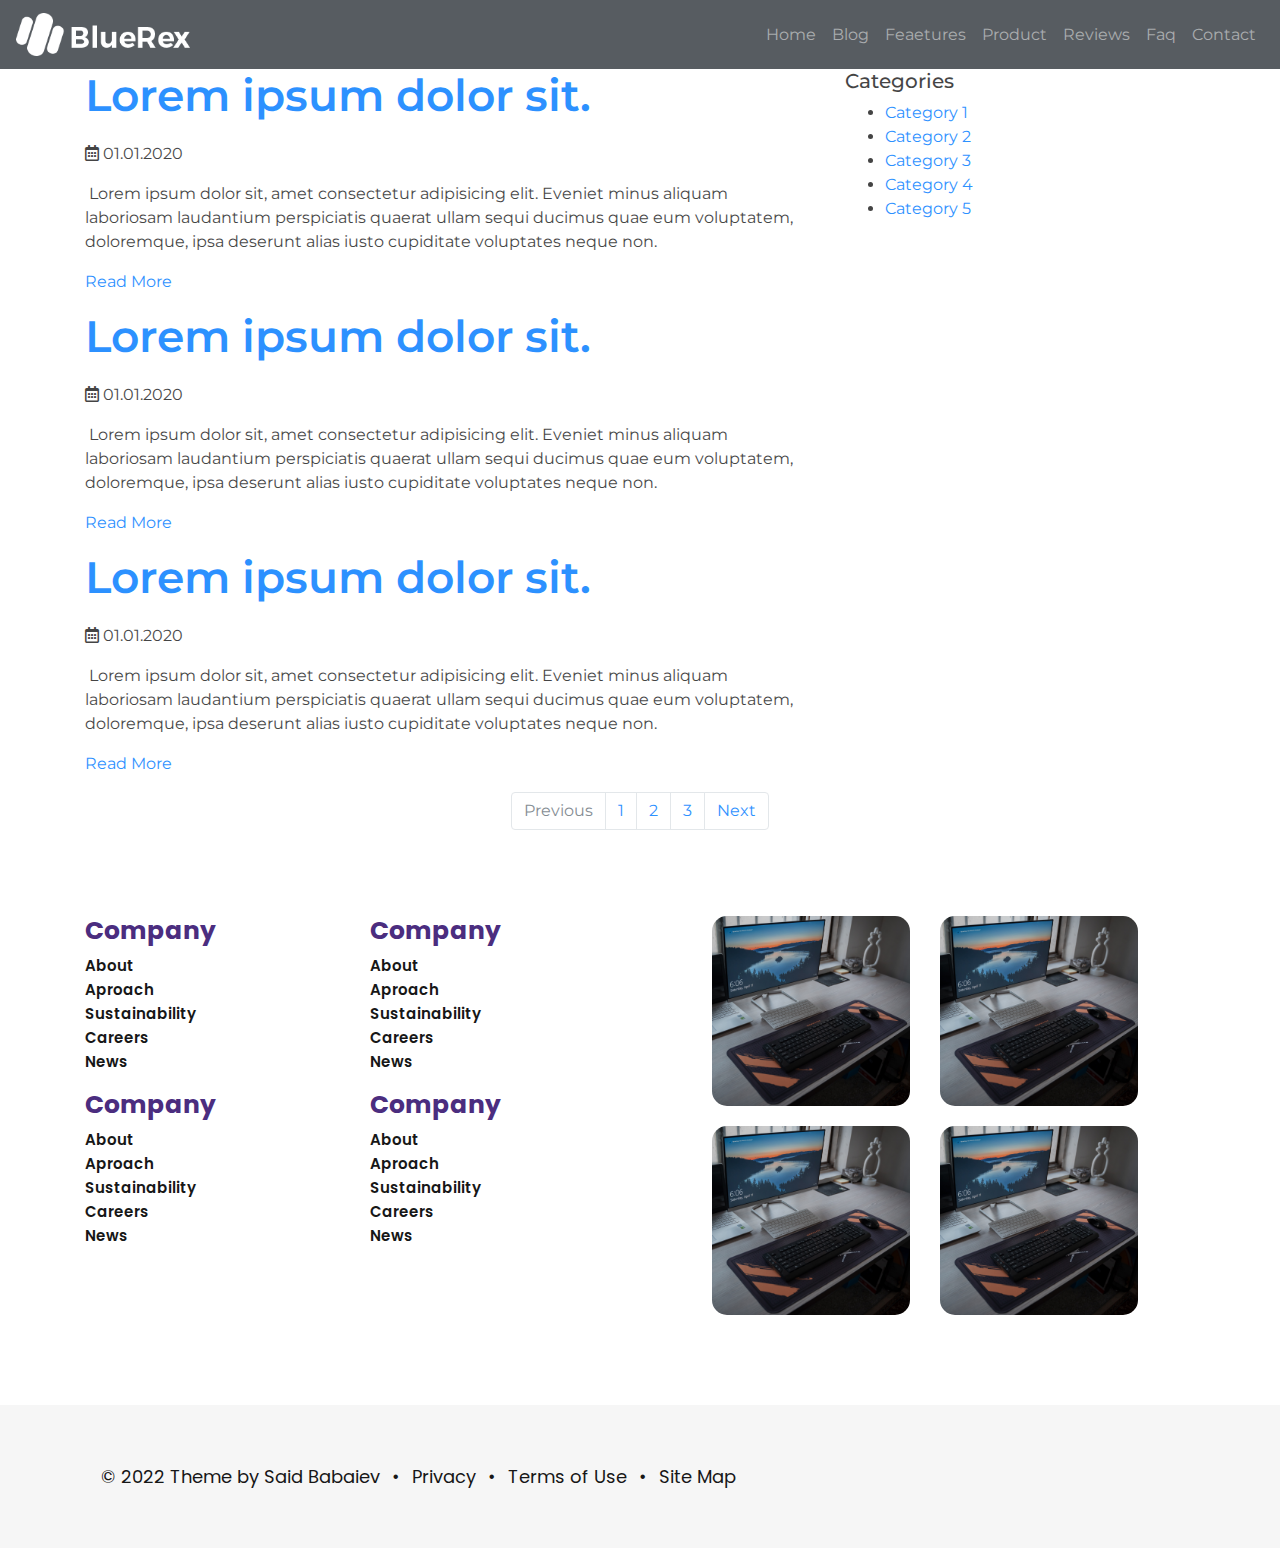
==== blog.html @ 63b3fc33 "Сделал верстку страницы статец" ====
<!doctype html>
<html lang="en">

<head>
    <meta charset="utf-8">
    <meta name="viewport" content="width=device-width, initial-scale=1, shrink-to-fit=no">
    <title>Hello, world!</title>

    <!-- Goggle Fonts -->
    <link href="https://fonts.googleapis.com/css?family=Poppins|Montserrat:300,400,600,700&display=swap&subset=cyrillic"
          rel="stylesheet">
    <!-- Font Awesome -->
    <link rel="stylesheet" href="https://cdnjs.cloudflare.com/ajax/libs/font-awesome/5.13.0/css/all.min.css"/>
    <!-- Bootstrap CSS -->
    <link rel="stylesheet" href="https://stackpath.bootstrapcdn.com/bootstrap/4.3.1/css/bootstrap.min.css"
          integrity="sha384-ggOyR0iXCbMQv3Xipma34MD+dH/1fQ784/j6cY/iJTQUOhcWr7x9JvoRxT2MZw1T" crossorigin="anonymous">
    <!-- Custom styles -->
    <link rel="stylesheet" href="css/baguetteBox.css">
    <link rel="stylesheet" href="css/style.css">

</head>
<body>

<header>
    <nav class="navbar navbar-expand-lg navbar-dark bg-dark">
        <a class="navbar-brand" href="#">
            <img src="img/logo.png" alt="">
        </a>
        <button class="navbar-toggler" type="button" data-toggle="collapse" data-target="#navbarSupportedContent"
                aria-controls="navbarSupportedContent" aria-expanded="false" aria-label="Toggle navigation">
            <i class="fas fa-bars"></i>
        </button>

        <div class="collapse navbar-collapse" id="navbarSupportedContent">
            <ul class="navbar-nav ml-auto">
                <li class="nav-item"><a class="nav-link" href="index.html">Home</a></li>
                <li class="nav-item"><a class="nav-link" href="blog.html">Blog</a></li>
                <li class="nav-item"><a class="nav-link" href="#">Feaetures</a></li>
                <li class="nav-item"><a class="nav-link" href="#">Product</a></li>
                <li class="nav-item"><a class="nav-link" href="#">Reviews</a></li>
                <li class="nav-item"><a class="nav-link" href="#">Faq</a></li>
                <li class="nav-item"><a class="nav-link" href="#">Contact</a></li>
            </ul>
        </div>
    </nav>
</header>
<!-- / header -->


<div class="section-content">
    <div class="container">
        <div class="row">
            <div class="col-md-8">
                <article class="article-preview">
                    <h2><a href="single.html">Lorem ipsum dolor sit.</a></h2>
                    <p><span class="article-date"><i class="far fa-calendar-alt"></i> 01.01.2020</span></p>
                    <p class="article-excerpt">
                        <p><a href="single.html">
                            <img src="https://picsum.photos/seed/picsum/400/300" alt="" class="thumb">
                        </a>Lorem ipsum dolor sit, amet consectetur adipisicing elit. Eveniet minus aliquam laboriosam laudantium perspiciatis quaerat ullam sequi ducimus quae eum voluptatem, doloremque, ipsa deserunt alias iusto cupiditate voluptates neque non.</p>
                        <p><a href="single.html" class="more">Read More</a></p>
                    </p>
                </article>
                <!-- /.article-preview -->

                <article class="article-preview">
                    <h2><a href="single.html">Lorem ipsum dolor sit.</a></h2>
                    <p><span class="article-date"><i class="far fa-calendar-alt"></i> 01.01.2020</span></p>
                    <p class="article-excerpt">
                        <p><a href="single.html">
                            <img src="https://picsum.photos/400/300?grayscale" alt="" class="thumb">
                        </a>Lorem ipsum dolor sit, amet consectetur adipisicing elit. Eveniet minus aliquam laboriosam laudantium perspiciatis quaerat ullam sequi ducimus quae eum voluptatem, doloremque, ipsa deserunt alias iusto cupiditate voluptates neque non.</p>
                        <p><a href="single.html" class="more">Read More</a></p>
                    </p>
                </article>
                <!-- /.article-preview -->

                <article class="article-preview">
                    <h2><a href="single.html">Lorem ipsum dolor sit.</a></h2>
                    <p><span class="article-date"><i class="far fa-calendar-alt"></i> 01.01.2020</span></p>
                    <p class="article-excerpt">
                        <p><a href="single.html">
                            <img src="https://picsum.photos/id/237/400/300" alt="" class="thumb">
                        </a>Lorem ipsum dolor sit, amet consectetur adipisicing elit. Eveniet minus aliquam laboriosam laudantium perspiciatis quaerat ullam sequi ducimus quae eum voluptatem, doloremque, ipsa deserunt alias iusto cupiditate voluptates neque non.</p>
                        <p><a href="single.html" class="more">Read More</a></p>
                    </p>
                </article>
                <!-- /.article-preview -->
            </div>
            <!-- /.col-md-8 -->
            <div class="col-md-4">
                <div class="sidebar-widget widget-categories">
                    <h5>Categories</h5>
                    <ul>
                        <li><a href="#">Category 1</a></li>
                        <li><a href="#">Category 2</a></li>
                        <li><a href="#">Category 3</a></li>
                        <li><a href="#">Category 4</a></li>
                        <li><a href="#">Category 5</a></li>
                    </ul>
                </div>
            </div>
            <!-- /.col-md-4 -->
            
        </div>
        <nav aria-label="Page navigation example">
            <ul class="pagination justify-content-center">
              <li class="page-item disabled">
                <a class="page-link" href="#" tabindex="-1" aria-disabled="true">Previous</a>
              </li>
              <li class="page-item"><a class="page-link" href="#">1</a></li>
              <li class="page-item"><a class="page-link" href="#">2</a></li>
              <li class="page-item"><a class="page-link" href="#">3</a></li>
              <li class="page-item">
                <a class="page-link" href="#">Next</a>
              </li>
            </ul>
          </nav>
    </div>
</div>
<!-- /.section-content -->


<!-- .footer -->
<footer class="footer">
    <div class="container">
        <div class="row">
            <div class="col-md-6">
                <div class="row">
                    <div class="col-6">
                        <h5>Company</h5>
                        <ul>
                            <li><a href="#">About</a></li>
                            <li><a href="#">Aproach</a></li>
                            <li><a href="#">Sustainability</a></li>
                            <li><a href="#">Careers</a></li>
                            <li><a href="#">News</a></li>
                        </ul>
                    </div>
                    <!-- /.col-6 -->
                    <div class="col-6">
                        <h5>Company</h5>
                        <ul>
                            <li><a href="#">About</a></li>
                            <li><a href="#">Aproach</a></li>
                            <li><a href="#">Sustainability</a></li>
                            <li><a href="#">Careers</a></li>
                            <li><a href="#">News</a></li>
                        </ul>
                    </div>
                    <!-- /.col-6 -->
                    <div class="col-6">
                        <h5>Company</h5>
                        <ul>
                            <li><a href="#">About</a></li>
                            <li><a href="#">Aproach</a></li>
                            <li><a href="#">Sustainability</a></li>
                            <li><a href="#">Careers</a></li>
                            <li><a href="#">News</a></li>
                        </ul>
                    </div>
                    <!-- /.col-6 -->
                    <div class="col-6">
                        <h5>Company</h5>
                        <ul>
                            <li><a href="#">About</a></li>
                            <li><a href="#">Aproach</a></li>
                            <li><a href="#">Sustainability</a></li>
                            <li><a href="#">Careers</a></li>
                            <li><a href="#">News</a></li>
                        </ul>
                    </div>
                    <!-- /.col-6 -->
                </div>
            </div>
            <!-- /.col-md-6 -->
            
            <div class="col-md-6 footer-images">
                <div class="row justify-content-center">
                    <div class="col-6">
                        <img src="img/footer-image.jpg" alt="">
                    </div>
                    <div class="col-6">
                        <img src="img/footer-image.jpg" alt="">
                    </div>
                    <div class="col-6">
                        <img src="img/footer-image.jpg" alt="">
                    </div>
                    <div class="col-6">
                        <img src="img/footer-image.jpg" alt="">
                    </div>
                </div>
            </div>
            <!-- /.col-md-6 -->
        </div>
    </div>
</footer>
<!-- /.footer -->

<!-- .copyright -->
<div class="copyright">
    <div class="container">
        <div class="row">
            <div class="col-md-12">
                <ul class="nav">
                    <li class="nav-item">
                        <span class="nav-link">&copy; 2022 Theme by Said Babaiev</span>
                    </li>
                    <li class="nav-item"><a href="#" class="nav-link">Privacy</a></li>
                    <li class="nav-item"><a href="#" class="nav-link">Terms of Use</a></li>
                    <li class="nav-item"><a href="#" class="nav-link">Site Map</a></li>
                </ul>
            </div>
        </div>
    </div>
</div>
<!-- /.copyright -->

<button class="scroll_to_top"><i class="fas fa-angle-up"></i></button>

<div class="preloader d-flex justify-content-center align-items-center">
    <div class="spinner-grow text-danger" style="width: 5rem; height: 5rem;" role="status">
        <span class="sr-only ">Loading...</span>
      </div>
</div>


<!-- jQuery first, then Popper.js, then Bootstrap JS -->
<script src="https://code.jquery.com/jquery-3.5.1.min.js" 
    integrity="sha256-9/aliU8dGd2tb6OSsuzixeV4y/faTqgFtohetphbbj0=" 
    crossorigin="anonymous"></script>
<script src="https://cdnjs.cloudflare.com/ajax/libs/popper.js/1.14.7/umd/popper.min.js"
        integrity="sha384-UO2eT0CpHqdSJQ6hJty5KVphtPhzWj9WO1clHTMGa3JDZwrnQq4sF86dIHNDz0W1"
        crossorigin="anonymous"></script>
<script src="https://stackpath.bootstrapcdn.com/bootstrap/4.3.1/js/bootstrap.min.js"
        integrity="sha384-JjSmVgyd0p3pXB1rRibZUAYoIIy6OrQ6VrjIEaFf/nJGzIxFDsf4x0xIM+B07jRM"
        crossorigin="anonymous"></script>
<script src="js/baguetteBox.js"></script>
<script src="js/main.js"></script>
<script src="https://www.youtube.com/iframe_api"></script>
</body>
</html>
---- css/baguetteBox.css ----
/*!
 * baguetteBox.js
 * @author  feimosi
 * @version 1.11.1
 * @url https://github.com/feimosi/baguetteBox.js
 */
 #baguetteBox-overlay {
    display: none;
    opacity: 0;
    position: fixed;
    overflow: hidden;
    top: 0;
    left: 0;
    width: 100%;
    height: 100%;
    z-index: 1000000;
    background-color: #222;
    background-color: rgba(0, 0, 0, 0.8);
    -webkit-transition: opacity .5s ease;
    transition: opacity .5s ease; }
    #baguetteBox-overlay.visible {
      opacity: 1; }
    #baguetteBox-overlay .full-image {
      display: inline-block;
      position: relative;
      width: 100%;
      height: 100%;
      text-align: center; }
      #baguetteBox-overlay .full-image figure {
        display: inline;
        margin: 0;
        height: 100%; }
      #baguetteBox-overlay .full-image img {
        display: inline-block;
        width: auto;
        height: auto;
        max-height: 100%;
        max-width: 100%;
        vertical-align: middle;
        -webkit-box-shadow: 0 0 8px rgba(0, 0, 0, 0.6);
           -moz-box-shadow: 0 0 8px rgba(0, 0, 0, 0.6);
                box-shadow: 0 0 8px rgba(0, 0, 0, 0.6); }
      #baguetteBox-overlay .full-image figcaption {
        display: block;
        position: absolute;
        bottom: 0;
        width: 100%;
        text-align: center;
        line-height: 1.8;
        white-space: normal;
        color: #ccc;
        background-color: #000;
        background-color: rgba(0, 0, 0, 0.6);
        font-family: sans-serif; }
      #baguetteBox-overlay .full-image:before {
        content: "";
        display: inline-block;
        height: 50%;
        width: 1px;
        margin-right: -1px; }
  
  #baguetteBox-slider {
    position: absolute;
    left: 0;
    top: 0;
    height: 100%;
    width: 100%;
    white-space: nowrap;
    -webkit-transition: left .4s ease, -webkit-transform .4s ease;
    transition: left .4s ease, -webkit-transform .4s ease;
    transition: left .4s ease, transform .4s ease;
    transition: left .4s ease, transform .4s ease, -webkit-transform .4s ease, -moz-transform .4s ease; }
    #baguetteBox-slider.bounce-from-right {
      -webkit-animation: bounceFromRight .4s ease-out;
              animation: bounceFromRight .4s ease-out; }
    #baguetteBox-slider.bounce-from-left {
      -webkit-animation: bounceFromLeft .4s ease-out;
              animation: bounceFromLeft .4s ease-out; }
  
  @-webkit-keyframes bounceFromRight {
    0% {
      margin-left: 0; }
    50% {
      margin-left: -30px; }
    100% {
      margin-left: 0; } }
  
  @keyframes bounceFromRight {
    0% {
      margin-left: 0; }
    50% {
      margin-left: -30px; }
    100% {
      margin-left: 0; } }
  
  @-webkit-keyframes bounceFromLeft {
    0% {
      margin-left: 0; }
    50% {
      margin-left: 30px; }
    100% {
      margin-left: 0; } }
  
  @keyframes bounceFromLeft {
    0% {
      margin-left: 0; }
    50% {
      margin-left: 30px; }
    100% {
      margin-left: 0; } }
  
  .baguetteBox-button#next-button, .baguetteBox-button#previous-button {
    top: 50%;
    top: calc(50% - 30px);
    width: 44px;
    height: 60px; }
  
  .baguetteBox-button {
    position: absolute;
    cursor: pointer;
    outline: none;
    padding: 0;
    margin: 0;
    border: 0;
    -moz-border-radius: 15%;
         border-radius: 15%;
    background-color: #323232;
    background-color: rgba(50, 50, 50, 0.5);
    color: #ddd;
    font: 1.6em sans-serif;
    -webkit-transition: background-color .4s ease;
    transition: background-color .4s ease; }
    .baguetteBox-button:focus, .baguetteBox-button:hover {
      background-color: rgba(50, 50, 50, 0.9); }
    .baguetteBox-button#next-button {
      right: 2%; }
    .baguetteBox-button#previous-button {
      left: 2%; }
    .baguetteBox-button#close-button {
      top: 20px;
      right: 2%;
      right: calc(2% + 6px);
      width: 30px;
      height: 30px; }
    .baguetteBox-button svg {
      position: absolute;
      left: 0;
      top: 0; }
  
  /*
      Preloader
      Borrowed from http://tobiasahlin.com/spinkit/
  */
  .baguetteBox-spinner {
    width: 40px;
    height: 40px;
    display: inline-block;
    position: absolute;
    top: 50%;
    left: 50%;
    margin-top: -20px;
    margin-left: -20px; }
  
  .baguetteBox-double-bounce1,
  .baguetteBox-double-bounce2 {
    width: 100%;
    height: 100%;
    -moz-border-radius: 50%;
         border-radius: 50%;
    background-color: #fff;
    opacity: .6;
    position: absolute;
    top: 0;
    left: 0;
    -webkit-animation: bounce 2s infinite ease-in-out;
            animation: bounce 2s infinite ease-in-out; }
  
  .baguetteBox-double-bounce2 {
    -webkit-animation-delay: -1s;
            animation-delay: -1s; }
  
  @-webkit-keyframes bounce {
    0%, 100% {
      -webkit-transform: scale(0);
              transform: scale(0); }
    50% {
      -webkit-transform: scale(1);
              transform: scale(1); } }
  
  @keyframes bounce {
    0%, 100% {
      -webkit-transform: scale(0);
         -moz-transform: scale(0);
              transform: scale(0); }
    50% {
      -webkit-transform: scale(1);
         -moz-transform: scale(1);
              transform: scale(1); } }
---- css/style.css ----
body {
    font-family: 'Montserrat', sans-serif;
    min-width: 320px;
    color: #1d1d1d;
}

img {
    max-width: 100%;
    height: auto;
}

.section {
    padding: 100px 0;
}

h2 {
    font-weight: 600;
    font-size: 44px;
    margin-bottom: 20px;
}

h3 {
    font-style: italic;
    font-size: 42px;
    font-family: 'Palatino Linotype', 'Book Antiqua', Palatino, serif;
}

h4 {
    font-size: 25px;
}

.btn {
    color: #fff;
    text-transform: uppercase;
    font-size: 17px;
    font-weight: bold;
}


/* =============================== header =============================== */

.main-header {
    background: url(../img/header.jpg) center no-repeat;
    background-size: cover;
    height: 100vh;
    min-height: 700px;
    position: relative;
}

.main-header .navbar-toggler {
    color: #fff;
}

.main-header ul li a {
    color: #fff;
    font-size: 17px;
}

.main-header ul li a::after {
    content: '';
    display: block;
    width: 100%;
    background-color: #fff;
    height: 1px;
    transform: scale(0);
    -webkit-transform: scale(0);
    -moz-transform: scale(0);
    -ms-transform: scale(0);
    -o-transform: scale(0);
    transition: all .3s;
    -webkit-transition: all .3s;
    -moz-transition: all .3s;
    -ms-transition: all .3s;
    -o-transition: all .3s;
}

.main-header ul li a:hover::after {
    transform: scale(1);
    -webkit-transform: scale(1);
    -moz-transform: scale(1);
    -ms-transform: scale(1);
    -o-transform: scale(1);
    transition: all .3s;
    -webkit-transition: all .3s;
    -moz-transition: all .3s;
    -ms-transition: all .3s;
    -o-transition: all .3s;
}

.main-header-text {
    position: absolute;
    top: 25%;
    left: 5%;
    max-width: 600px;
    color: #fff;
    padding: 20px;
}

.main-header-buttons {
    padding-left: 30px;
    margin-top: 70px;
}

.main-header-buttons .btn {
    height: 60px;
    padding-left: 40px;
    padding-right: 40px;
    margin-right: 20px;
    opacity: .8;
    box-shadow: 1px 4px 16px rgba(1, 2, 2, 0.35);
    transition: all .5s;
    -webkit-transition: all .5s;
    -moz-transition: all .5s;
    -ms-transition: all .5s;
    -o-transition: all .5s;
}

.main-header-buttons .btn:hover {
    color: #fff;
    opacity: 1;
}

.btn-pink {
    background: #f42267;
}

.btn-violet {
    background: #5f3fb8;
}

#navbarSupportedContent li.nav-item {
    width: 30%;
    text-align: center;
    margin: 0 auto;
}


/* =============================== header end =============================== */


/* =============================== about =============================== */

.section {
    padding: 70px 0;
}

.section-tabs h2,
.section-tabs h3 {
    color: #484848;
}

.section-tabs .nav-link {
    color: #484848;
    font-size: 13px;
    font-weight: 600;
    text-transform: uppercase;
}

.section-tabs .nav-pills .nav-link.active,
.nav-pills .show>.nav-link {
    background-color: #f42267;
    color: #fff;
    border-radius: 23px;
    -webkit-border-radius: 23px;
    -moz-border-radius: 23px;
    -ms-border-radius: 23px;
    -o-border-radius: 23px;
    padding: 10px 17px;
    box-shadow: 1px 4px 16px rgba(1, 2, 2, 0.35);
}

.section-tabs .tab-content {
    margin-top: 30px;
}

.section-tabs .tab-content {
    color: #1d1d1d;
    font-size: 14px;
}

.btn-shadow {
    color: #fff;
    box-shadow: 0 8px 0 #ff5990;
    border-radius: 10px;
    font-size: 15px;
    padding: 10px 20px;
    margin-top: 25px;
    transition: all 0.5;
    -webkit-transition: all 0.5;
    -moz-transition: all 0.5;
    -ms-transition: all 0.5;
    -o-transition: all 0.5;
}

.btn-shadow:hover {
    color: #fff;
    transition: all 0.5;
    -webkit-transition: all 0.5;
    -moz-transition: all 0.5;
    -ms-transition: all 0.5;
    -o-transition: all 0.5;
    box-shadow: 0 4px 0 #ff5990;
}


/* =============================== section about end =============================== */


/* =============================== section progress =============================== */

.section-progress {
    padding: 0;
    min-height: 300px;
    background: #4b2d7f;
    color: #fff;
}

.section-progress .progress-item:hover {
    background-color: #281d3c;
}

.section-progress .progress-item {
    padding-left: 5%;
    padding-right: 5%;
    padding-top: 80px;
    padding-bottom: 80px;
    transition: 0.5s;
    -webkit-transition: 0.5s;
    -moz-transition: 0.5s;
    -ms-transition: 0.5s;
    -o-transition: 0.5s;
}

.section-progress .progress-item .num {
    margin-top: 20px;
    font-size: 50px;
    font-weight: bold;
}

.section-progress .progress-item h4 {
    font-size: 21px;
    font-weight: 600;
}

.section-progress .progress-item span {
    font-size: 25px;
}

.section-progress .progress-item p {
    margin-top: 30px;
    font-size: 15px;
    color: #d9d9d9;
}


/* =============================== section progress end =============================== */


/* =============================== section lets =============================== */

.section-lets {
    background: url(../img/2-layers.png) center no-repeat;
    background-size: cover;
    color: #fff;
}

/* =============================== section lets end =============================== */



/* =============================== section design =============================== */
.section-design h4 {
    margin-top: 15px;
    font-size: 25px;
    font-weight: 600;
    color: #484848;
}
.section-design p {
    color: #1d1d1d;
    font-size: 18px;
    font-weight: 500;
}
.section-design .carts p {
    font-size: 14px;
}
.section-design .embed-responsive {
    position: relative;
    border-radius: 5px;
    -webkit-border-radius: 5px;
    -moz-border-radius: 5px;
    -ms-border-radius: 5px;
    -o-border-radius: 5px;
    max-width: 560px;
    height: 460px;
    margin-left: 30px;
}
.section-design #videoPlayBtn {
    width: 100%;
    height: 100%;
    z-index: 1000;
    position: absolute;
    top: 0;
    cursor: pointer;
    background: url(../img/play.png) center no-repeat;
}

/* =============================== section design end =============================== */



/* =============================== section design =============================== */
.section-work {
    background-color: #f6f6f6;
    padding-top: 70px;
    padding-bottom: 50px;
}

.section-work .gallery .gallery-item {
    margin-bottom: 20px;
}

.section-work .gallery .gallery-item img{
    height: 100%;
    object-fit: cover;
    transition: all 0.5s;
    -webkit-transition: all 0.5s;
    -moz-transition: all 0.5s;
    -ms-transition: all 0.5s;
    -o-transition: all 0.5s;
}

.section-work .gallery .gallery-item img:hover{
    box-shadow: 0 14px 30px -15px rgba(0, 0, 0, 0.75);
}


ul#myTab-gallery {
    display: flex;
    justify-content: center;
    margin-bottom: 40px;
}

.section-work .our-work-btn {
    text-align: center;
    padding-top: 10px;
}
/* =============================== section design end =============================== */


/* =============================== section review =============================== */

.section-reviews {
    background: linear-gradient(rgba(249, 249, 249, 0.6), rgba(83, 82, 82, 0.6)), url(../img/review-bg3.jpg) center no-repeat;
    background-size: cover;
    padding-top: 70px;
    padding-bottom: 90px;
    text-align: center;
}

.section-reviews .carousel-item img {
    border-radius: 50%;
    width: 360px;
    height: 360px;
    object-fit: cover;
    -webkit-border-radius: 50%;
    -moz-border-radius: 50%;
    -ms-border-radius: 50%;
    -o-border-radius: 50%;
}

.section-reviews .carousel-caption {
    background: #0000002e;
    border-radius: 5px;
    height: 320px;
}

.section-reviews .carousel-indicators {
    position: absolute;
    right: 0;
    bottom: -60px;
}

.section-reviews footer.blockquote-footer {
    color: #fff;
}

/* =============================== section reviews end =============================== */

.btn-violet {
    font-weight: normal;
}.btn-violet:hover {
    color: #ffffff;
    background: #865bd2;
    text-decoration: none;
}

/* =============================== section form =============================== */
section.section-form {
    padding-top: 70px;
    padding-bottom: 70px;
    background: rgb(200,14,75);
    background: linear-gradient(36deg, rgba(200,14,75,1) 0%, rgba(244,34,103,1) 58%, rgba(255,255,255,1) 100%);
    color: #fff;
}

section.section-form h2 {
    margin: 0;
}
section.section-form h5 {
    font-size: 27px;
    font-style: italic;
    margin-bottom: 20px;
}
section.section-form form {
    margin-top: 40px;
}
section.section-form .form-control {
    background-color: rgba(255, 255, 255, 0.35);
    color: #fff;
    border: none;
}
section.section-form .form-control::placeholder {
    color: #fff;
}

section.section-form  .form-control:focus {
    box-shadow: 0 0 0 0.2rem rgba(255, 0, 82, 0.55);
}
/* =============================== section form end =============================== */


/* =============================== footer =============================== */
.footer {
    padding: 70px 0;
    font-family: 'Poppins', sans-serif;
}
.footer h5 {
    font-size: 25px;
    color: #4b2d7f;
    font-weight: 700;
}
.footer ul {
    list-style: none;
    padding-left: 0;
}
.footer ul li a {
    font-size: 15px;
    font-weight: 600;
    color: #171717;
}
.footer-images img {
    margin-bottom: 20px;
    border-radius: 15px;
    -webkit-border-radius: 15px;
    -moz-border-radius: 15px;
    -ms-border-radius: 15px;
    -o-border-radius: 15px;
}

.footer-images .col-6 { 
    max-width: 40%;
}

.copyright {
    background-color: #f6f6f6;
    padding: 50px 0;
    font-family: 'Poppins', sans-serif;
}
.copyright a,
.copyright span {
    color: #171717;
    font-size: 18px;
    position: relative;
}
.copyright a:hover {
    text-decoration: underline;
}
.copyright li:not(:last-child) a::after,
.copyright li:not(:last-child) span::after {
    content: '\2022';
    position: absolute;
    right: -3px;
}

.scroll_to_top {
    display: none;
    position: fixed;
    bottom: 60px;
    right: 50px;
    border-radius: 5px;
    -webkit-border-radius: 5px;
    -moz-border-radius: 5px;
    -ms-border-radius: 5px;
    -o-border-radius: 5px;
    font-size: 30px;
    height: 50px;
    width: 50px;
    z-index: 1001;
    color: #fff;
    transition: all .5s;
    -webkit-transition: all .5s;
    -moz-transition: all .5s;
    -ms-transition: all .5s;
    -o-transition: all .5s;
    background-color: #da1757;
    cursor: pointer;
    outline: none;
    border: none;
}

/* =============================== footer end =============================== */

.navbar-brand img {
    max-width: 70%;
}

.preloader {
    position: fixed;
    top: 0;
    left: 0;
    right: 0;
    bottom: 0;
    z-index: 9999;
    background-color: #fefefe;
}


/* =============================== section content =============================== */

/* =============================== end section content =============================== */


/* Large Devices, Wide Screens */

@media only screen and (max-width: 1200px) {}


/* Medium Devices, Desktops */

@media only screen and (max-width: 992px) {
    .section-design .embed-responsive { 
        margin-left: auto;
        margin-right: auto;
    }
    .main-header-text {
        background-color: rgba(0, 0, 0, .3);
    }
    .section {
        padding: 40px 0;
    }
    .section-progress {
        padding: 0;
    }

    .section-reviews .carousel-caption {
        padding: 8px;
        padding-top: 70px;
    }
    .section-reviews .carousel-caption h3 {
        font-size: 34px;
    }
    .section-reviews .carousel-caption p {
        font-size: 18px;
    }
    .section-reviews .carousel-item img {
        width: 280px;
        height: 280px;
    }
}

@media only screen and (max-width: 991px) {
    .main-header .navbar-nav {
        background: linear-gradient(45deg, rgba(213, 24, 44, 1) 0%, rgba(43, 30, 86, 1) 100%);
        position: relative;
        z-index: 999;
        padding: 0 15px;
    }
}


/* Small Devices, Tablets */

@media only screen and (max-width: 768px) {
    .main-header-text {
        left: 0;
        margin: 0 20px;
        max-width: 100%;
    }
    h2 {
        font-size: 32px;
    }
    h3 {
        font-size: 30px;
    }
    .navbar-brand {
        width: 50%;
    }
    .navbar-brand img {
        max-width: 60%;
    }
    .section-progress .progress-item {
        padding-left: 3%;
        padding-right: 3%;
        padding-top: 40px;
        padding-bottom: 40px;
    }
    .section-progress .progress-item h4 {
        font-size: 18px;
    }
    .section-progress .progress-item span {
        font-size: 22px;
    }
    .section-progress .progress-item .num {
        font-size: 38px;
    }
    .section-reviews .carousel-item img {
        width: 220px;
        height: 220px;
    }
    .section-reviews .carousel-caption {
        padding: 20px;
        top: 0;
    }
    section.section-form h5 {
        font-size: 20px;
    }
}

@media only screen and (max-width: 600px) {
    .main-header-text {
        top: 90px;
    }
    .main-header-buttons {
        padding-left: 0;
    }
    .main-header-buttons .btn {
        display: block;
        width: 100%;
        margin-bottom: 15px;
    }
    .section h3 {
        font-size: 23px;
    }
    .section h2 {
        font-size: 24px;
    }
    .footer-images {
        margin-top: 30px;
    }
    .copyright {
        padding: 30px 0;
    }
    .copyright li a::after, .copyright li span::after {
        content: '' !important;
    }
    .copyright ul {
        text-align: center;
    }
    .copyright li {
        width: 100%;
    }

    .scroll_to_top {
        bottom: 40px;
        right: 20px;
}


/* Extra Small Devices, Phones */

@media only screen and (max-width: 480px) {}

@media only screen and (max-width: 380px) {
    .main-header .navbar-brand {
        font-size: 30px;
    }
    .section-tabs .nav-pills .nav-item {
        width: 100%;
    }
}
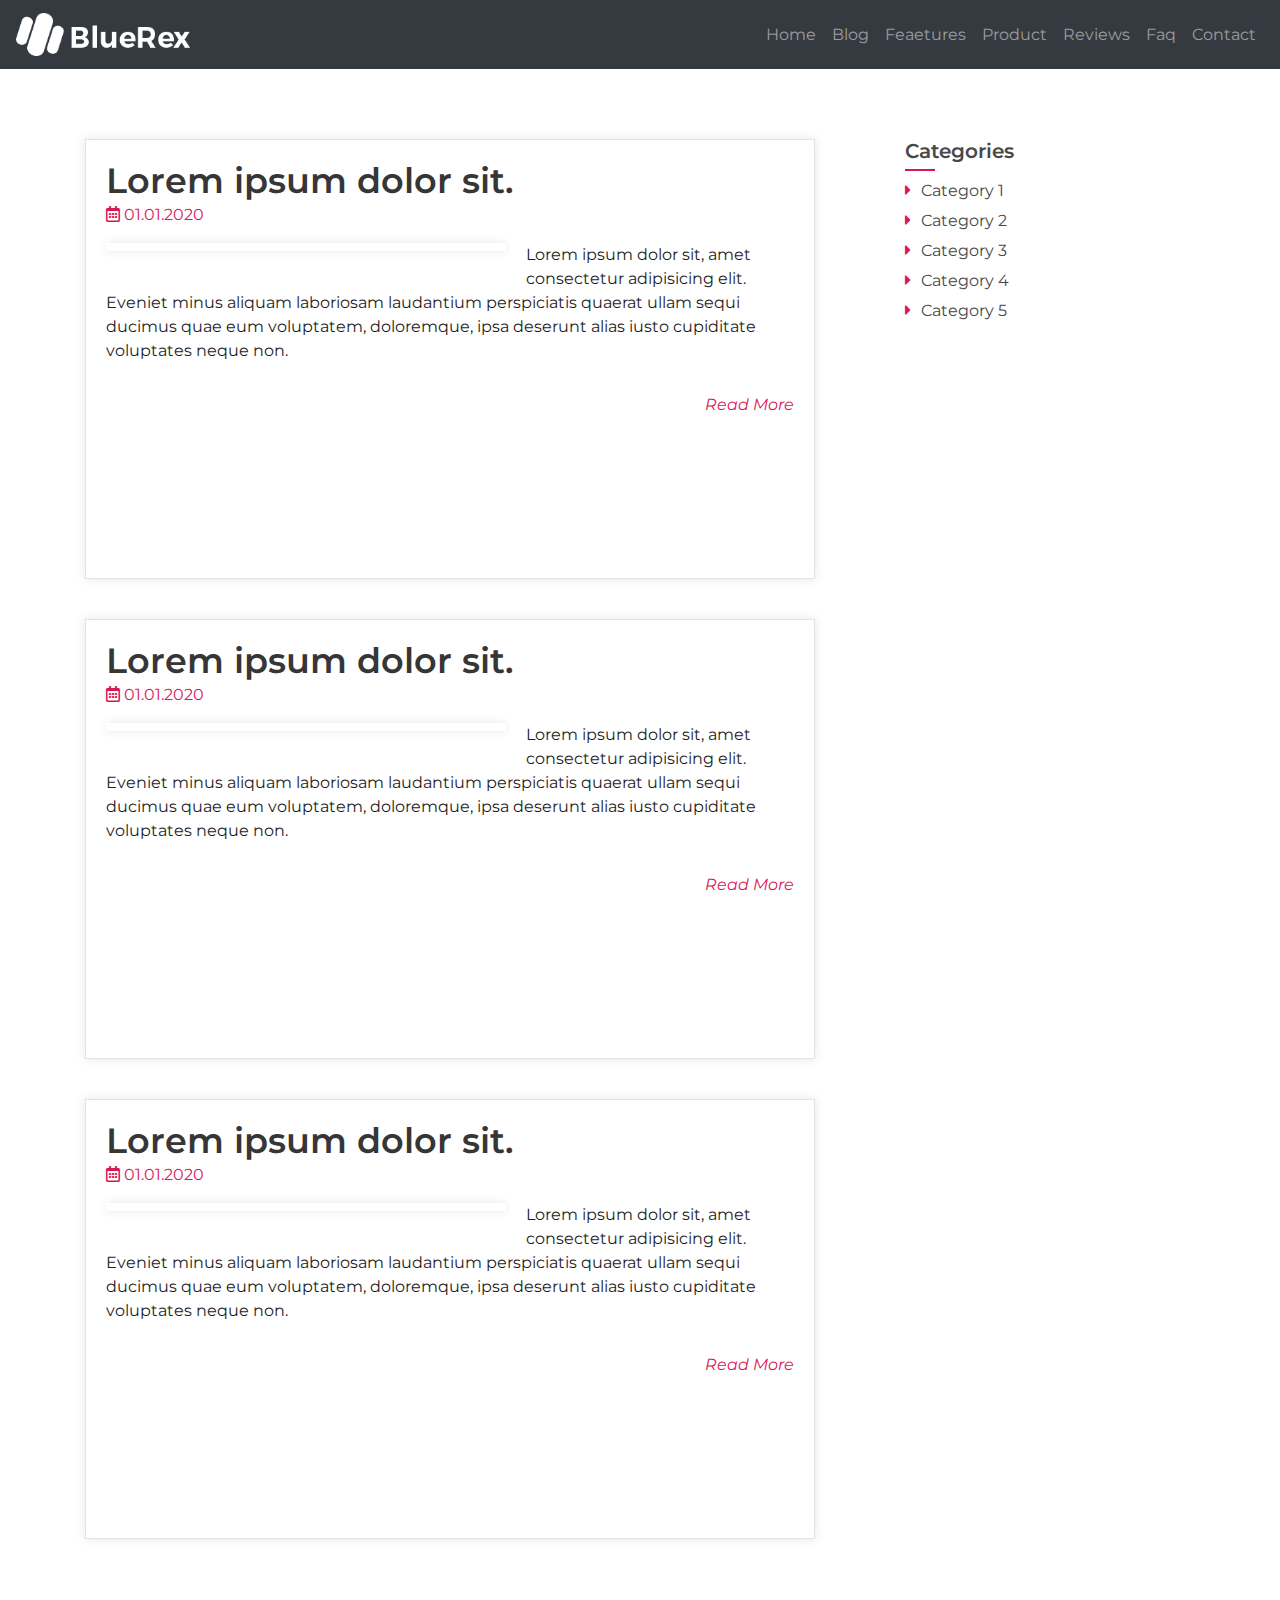
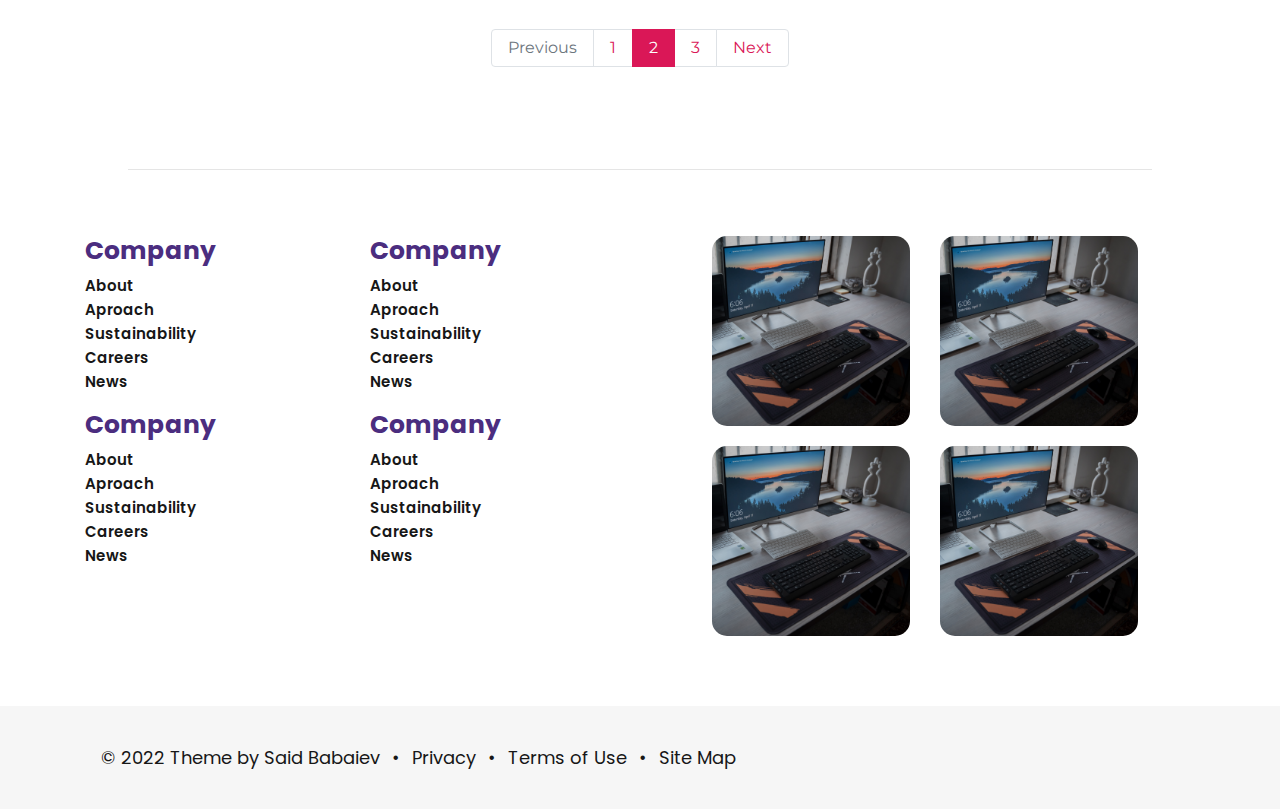
==== commit ff4d719c: "оформил страницу записей" ====
--- a/blog.html
+++ b/blog.html
@@ -55,10 +55,10 @@
                     <h2><a href="single.html">Lorem ipsum dolor sit.</a></h2>
                     <p><span class="article-date"><i class="far fa-calendar-alt"></i> 01.01.2020</span></p>
                     <p class="article-excerpt">
-                        <p><a href="single.html">
+                        <p  class="thumb-block"><a href="single.html">
                             <img src="https://picsum.photos/seed/picsum/400/300" alt="" class="thumb">
                         </a>Lorem ipsum dolor sit, amet consectetur adipisicing elit. Eveniet minus aliquam laboriosam laudantium perspiciatis quaerat ullam sequi ducimus quae eum voluptatem, doloremque, ipsa deserunt alias iusto cupiditate voluptates neque non.</p>
-                        <p><a href="single.html" class="more">Read More</a></p>
+                        <p class="more"><a href="single.html">Read More</a></p>
                     </p>
                 </article>
                 <!-- /.article-preview -->
@@ -67,10 +67,10 @@
                     <h2><a href="single.html">Lorem ipsum dolor sit.</a></h2>
                     <p><span class="article-date"><i class="far fa-calendar-alt"></i> 01.01.2020</span></p>
                     <p class="article-excerpt">
-                        <p><a href="single.html">
+                        <p class="thumb-block"><a href="single.html">
                             <img src="https://picsum.photos/400/300?grayscale" alt="" class="thumb">
                         </a>Lorem ipsum dolor sit, amet consectetur adipisicing elit. Eveniet minus aliquam laboriosam laudantium perspiciatis quaerat ullam sequi ducimus quae eum voluptatem, doloremque, ipsa deserunt alias iusto cupiditate voluptates neque non.</p>
-                        <p><a href="single.html" class="more">Read More</a></p>
+                        <p class="more"><a href="single.html">Read More</a></p>
                     </p>
                 </article>
                 <!-- /.article-preview -->
@@ -79,10 +79,10 @@
                     <h2><a href="single.html">Lorem ipsum dolor sit.</a></h2>
                     <p><span class="article-date"><i class="far fa-calendar-alt"></i> 01.01.2020</span></p>
                     <p class="article-excerpt">
-                        <p><a href="single.html">
+                        <p class="thumb-block"><a href="single.html">
                             <img src="https://picsum.photos/id/237/400/300" alt="" class="thumb">
                         </a>Lorem ipsum dolor sit, amet consectetur adipisicing elit. Eveniet minus aliquam laboriosam laudantium perspiciatis quaerat ullam sequi ducimus quae eum voluptatem, doloremque, ipsa deserunt alias iusto cupiditate voluptates neque non.</p>
-                        <p><a href="single.html" class="more">Read More</a></p>
+                        <p class="more"><a href="single.html">Read More</a></p>
                     </p>
                 </article>
                 <!-- /.article-preview -->
@@ -90,7 +90,7 @@
             <!-- /.col-md-8 -->
             <div class="col-md-4">
                 <div class="sidebar-widget widget-categories">
-                    <h5>Categories</h5>
+                    <h5 class="widget-title">Categories</h5>
                     <ul>
                         <li><a href="#">Category 1</a></li>
                         <li><a href="#">Category 2</a></li>
@@ -109,7 +109,7 @@
                 <a class="page-link" href="#" tabindex="-1" aria-disabled="true">Previous</a>
               </li>
               <li class="page-item"><a class="page-link" href="#">1</a></li>
-              <li class="page-item"><a class="page-link" href="#">2</a></li>
+              <li class="page-item active"><a class="page-link" href="#">2</a></li>
               <li class="page-item"><a class="page-link" href="#">3</a></li>
               <li class="page-item">
                 <a class="page-link" href="#">Next</a>
@@ -120,9 +120,10 @@
 </div>
 <!-- /.section-content -->
 
+<hr style="width: 80%;">
 
 <!-- .footer -->
-<footer class="footer">
+<footer class="blog-footer footer">
     <div class="container">
         <div class="row">
             <div class="col-md-6">
--- a/css/style.css
+++ b/css/style.css
@@ -463,7 +463,7 @@
 
 .copyright {
     background-color: #f6f6f6;
-    padding: 50px 0;
+    padding: 30px 0;
     font-family: 'Poppins', sans-serif;
 }
 .copyright a,
@@ -526,8 +526,155 @@
 
 
 /* =============================== section content =============================== */
-
+.section-content {
+    padding: 70px 0;
+
+}
+.blog-footer {
+    padding: 50px 0;
+}
+.article-preview h2 {
+    font-size: 2.2rem;
+}
+.article-preview h2, .article-preview a {
+    margin: 0;
+}
+.article-preview a {
+    color: #363636;
+}
+.article-preview {
+    padding: 20px;
+    margin-bottom: 40px;
+    border: 1px solid #e3e3e3;
+    box-shadow: 0 0 10px rgba(0,0,0,.1);
+    min-height: 440px;
+}
+.article-preview a:hover {
+    color: #da1757;
+}
+.article-date {
+    color: #da1757;
+}
+.thumb-block a:hover {
+    text-decoration: none;
+}
+.section-content .more {
+    text-align: right;
+    margin-top: 30px;
+    clear: both;
+    margin-bottom: 0;
+}
+.section-content a {
+    text-decoration: none;
+}
+.section-content .more a {
+    width: auto;
+    display: inline-block;
+    font-style: italic;
+}
+.section-content .more a {
+    color: #da1757;
+}
+.section-content .more a:hover::after {
+    transform: scale(1);
+    -webkit-transform: scale(1);
+    -moz-transform: scale(1);
+    -ms-transform: scale(1);
+    -o-transform: scale(1);
+    transition: all .3s;
+    -webkit-transition: all .3s;
+    -moz-transition: all .3s;
+    -ms-transition: all .3s;
+    -o-transition: all .3s;
+}
+
+.section-content .more a::after {
+    content: '';
+    display: block;
+    width: 100%;
+    background-color: #da1757;
+    height: 1px;
+    transform: scale(0);
+    -webkit-transform: scale(0);
+    -moz-transform: scale(0);
+    -ms-transform: scale(0);
+    -o-transform: scale(0);
+    transition: all .3s;
+    -webkit-transition: all .3s;
+    -moz-transition: all .3s;
+    -ms-transition: all .3s;
+    -o-transition: all .3s;
+}
+.thumb {
+    border: 4px solid #fff;
+    box-shadow: 0 0 10px rgba(0,0,0,.1);
+    margin: 0 20px 20px 0;
+    float: left;
+    max-width: 400px;
+    width: 100%;
+}
+.widget-title {
+    color: #484848;
+    font-size: 20px;
+    font-weight: 600;
+    position: relative;
+}
+.widget-title::after {
+    content: '';
+    height: 2px;
+    position: absolute;
+    left: 0;
+    top: 30px;
+    width: 30px;
+    background-color: #da1757;
+}
+.widget-categories ul {
+    list-style: none;
+    margin-top: 15px;
+    padding: 0;
+}
+.widget-categories ul a {
+    color: #484848;
+    padding-left: 10px;
+}
+.widget-categories ul li {
+    margin-bottom: 5px;
+}
+.widget-categories ul li::before {
+    content: '\f0da';
+    font-family: 'Font Awesome 5 Free';
+    font-weight: 900;
+    font-size: 16px;
+    color: #da1757;
+}
+.widget-categories ul a:hover {
+    color: #da1757;
+}
+.sidebar-widget.widget-categories {
+    padding-left: 60px;
+}
 /* =============================== end section content =============================== */
+
+/* =============================== pagination =============================== */
+.pagination {
+    margin-top: 50px;
+}
+
+.pagination .page-link {
+    color: #da1757;
+    transition: 0.5;
+    -webkit-transition: 0.5;
+    -moz-transition: 0.5;
+    -ms-transition: 0.5;
+    -o-transition: 0.5;
+    padding-left: 1rem;
+    padding-right: 1rem;
+}
+.page-item.active .page-link {
+    background-color: #da1757;
+    border-color: #da1757;
+}
+/* =============================== end pagination =============================== */
 
 
 /* Large Devices, Wide Screens */
